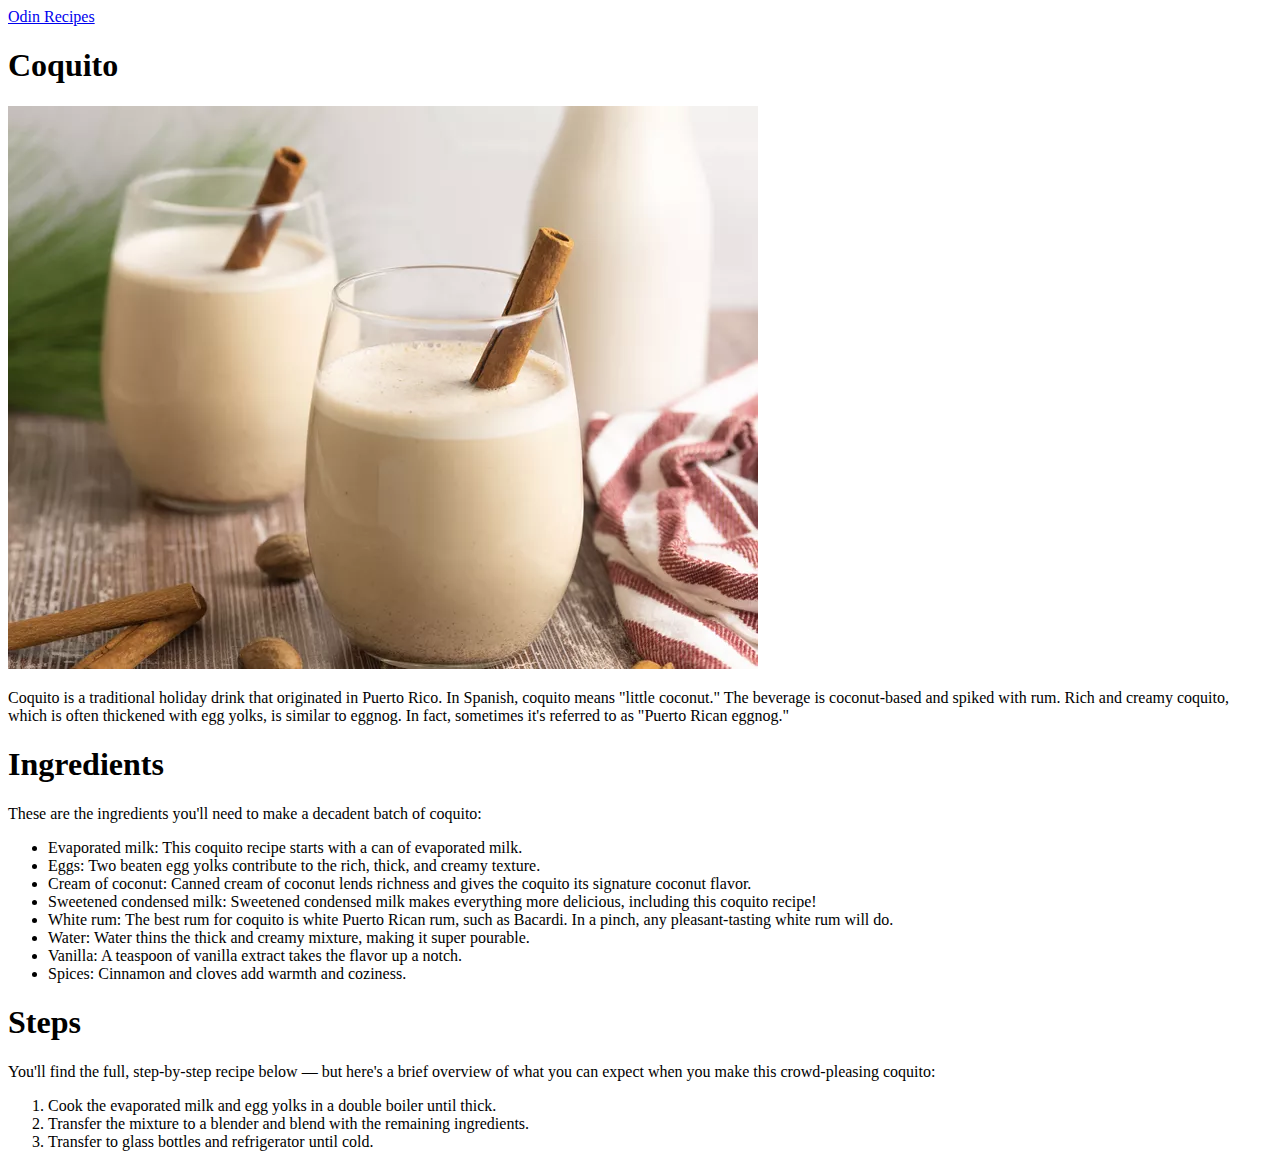
==== recipes/coquito.html @ 3410db71 "Added new recipies to the website" ====
<!DOCTYPE html>
<html lang="en">
<head>
    <meta charset="UTF-8">
    <meta name="viewport" content="width=device-width, initial-scale=1.0">
    <title>Coquito</title>
</head>
<body>
    <a href="../index.html">Odin Recipes</a>

    <h1>Coquito</h1>  

    <img src="./images/coquito.webp" alt="Coquito image">

    <p>Coquito is a traditional holiday drink that originated in Puerto Rico. In Spanish, coquito means "little coconut." The beverage is coconut-based and spiked with rum. Rich and creamy coquito, which is often thickened with egg yolks, is similar to eggnog. In fact, sometimes it's referred to as "Puerto Rican eggnog."

    </p>

    <h1>Ingredients</h1>

    <p>These are the ingredients you'll need to make a decadent batch of coquito:</p>

    <ul>
        <li>Evaporated milk: This coquito recipe starts with a can of evaporated milk.</li>
        <li>Eggs: Two beaten egg yolks contribute to the rich, thick, and creamy texture.
        </li>
        <li>Cream of coconut: Canned cream of coconut lends richness and gives the coquito its signature coconut flavor.</li>
        <li>Sweetened condensed milk: Sweetened condensed milk makes everything more delicious, including this coquito recipe!</li>
        <li>White rum: The best rum for coquito is white Puerto Rican rum, such as Bacardi. In a pinch, any pleasant-tasting white rum will do.</li>
        <li>Water: Water thins the thick and creamy mixture, making it super pourable.</li>
        <li>Vanilla: A teaspoon of vanilla extract takes the flavor up a notch.
        </li>
        <li>Spices: Cinnamon and cloves add warmth and coziness.
        </li>
    </ul>

    <h1>Steps</h1>
    <p>You'll find the full, step-by-step recipe below — but here's a brief overview of what you can expect when you make this crowd-pleasing coquito:

    </p>
    <ol>
        <li>Cook the evaporated milk and egg yolks in a double boiler until thick.</li>
        <li>Transfer the mixture to a blender and blend with the remaining ingredients.
        </li>
        <li>Transfer to glass bottles and refrigerator until cold.
        </li>
    </ol>
</body>
</html>
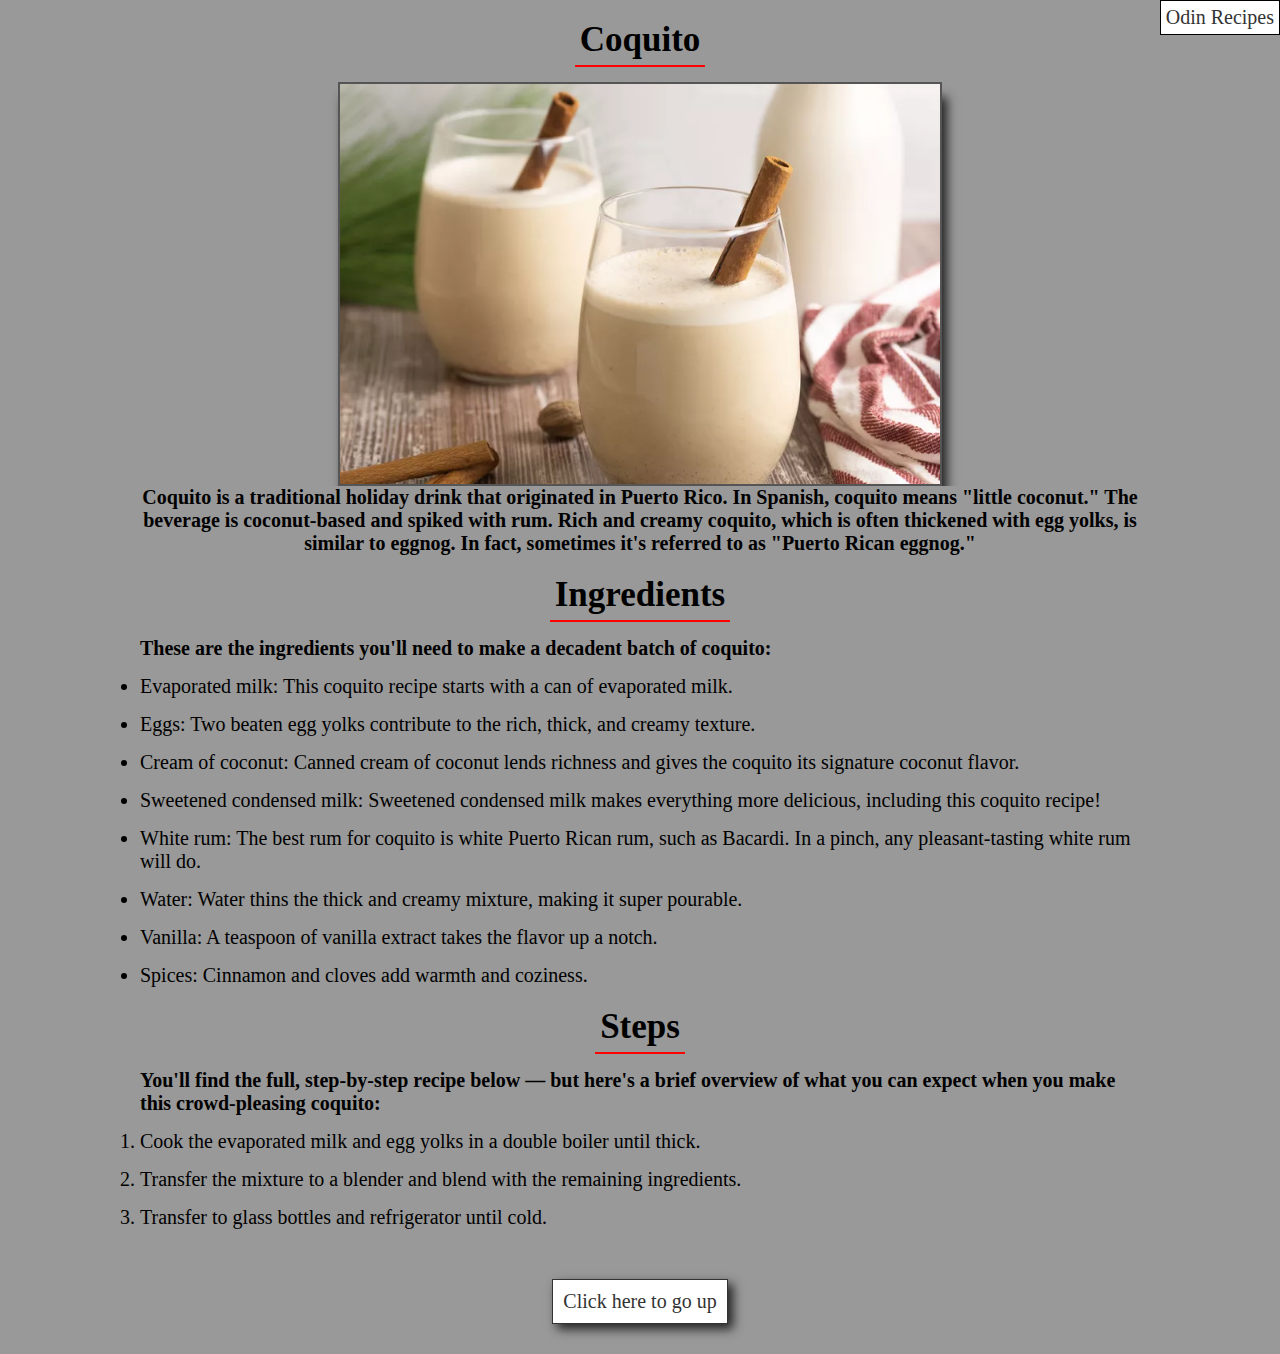
==== commit 6eb83266: "Added new recipies to the website" ====
--- a/recipes/coquito.html
+++ b/recipes/coquito.html
@@ -4,21 +4,22 @@
     <meta charset="UTF-8">
     <meta name="viewport" content="width=device-width, initial-scale=1.0">
     <title>Coquito</title>
+    <link rel="stylesheet" href="../styles.css">
 </head>
 <body>
-    <a href="../index.html">Odin Recipes</a>
+    <a class="nav" href="../index.html">Odin Recipes</a>
 
     <h1>Coquito</h1>  
 
-    <img src="./images/coquito.webp" alt="Coquito image">
+    <img class="img" src="./images/coquito.webp" alt="Coquito image">
 
-    <p>Coquito is a traditional holiday drink that originated in Puerto Rico. In Spanish, coquito means "little coconut." The beverage is coconut-based and spiked with rum. Rich and creamy coquito, which is often thickened with egg yolks, is similar to eggnog. In fact, sometimes it's referred to as "Puerto Rican eggnog."
+    <p class="center">Coquito is a traditional holiday drink that originated in Puerto Rico. In Spanish, coquito means "little coconut." The beverage is coconut-based and spiked with rum. Rich and creamy coquito, which is often thickened with egg yolks, is similar to eggnog. In fact, sometimes it's referred to as "Puerto Rican eggnog."
 
     </p>
 
     <h1>Ingredients</h1>
 
-    <p>These are the ingredients you'll need to make a decadent batch of coquito:</p>
+    <p class="title">These are the ingredients you'll need to make a decadent batch of coquito:</p>
 
     <ul>
         <li>Evaporated milk: This coquito recipe starts with a can of evaporated milk.</li>
@@ -35,7 +36,7 @@
     </ul>
 
     <h1>Steps</h1>
-    <p>You'll find the full, step-by-step recipe below — but here's a brief overview of what you can expect when you make this crowd-pleasing coquito:
+    <p class="title">You'll find the full, step-by-step recipe below — but here's a brief overview of what you can expect when you make this crowd-pleasing coquito:
 
     </p>
     <ol>
@@ -45,5 +46,7 @@
         <li>Transfer to glass bottles and refrigerator until cold.
         </li>
     </ol>
+
+    <a class="btn" class="nav" href="./coquito.html">Click here to go up</a>
 </body>
 </html>--- a/styles.css
+++ b/styles.css
@@ -0,0 +1,116 @@
+* {
+    margin: 0;
+    padding: 0;
+    font-size: 20px;
+    background: #999;
+}
+
+body{
+    width: 1000px;
+    margin: 0 auto;
+}
+
+
+.nav{
+    background: #fff;
+    color: #333;
+    width: auto;
+    position: fixed;
+    right: 0;
+    top: 0;
+    border: 1px solid black;
+    display: inline-block;
+    padding: 5px;
+    margin: 0 auto;
+
+}
+a{
+    display: block;
+    text-decoration: none;
+    color: #333;
+    background: #fff;
+
+
+}
+a:hover{
+    background: #222;
+    color: #fff;
+    box-shadow: 5px 5px 10px #222;
+
+}
+ul.nav2 li{
+    background: #fff;
+    color: #333;
+    width: fit-content;
+    text-decoration: none;
+    border: 1px solid black;
+    z-index: 2;
+    display: inline-block;
+    padding: 10px;
+}
+ul.nav2 li:hover{
+    background: #222;
+    color: #fff;
+    box-shadow: 5px 5px 10px #222;
+
+   
+}
+h1{
+    margin: 15px auto;
+    border-bottom: 2px solid red;
+    width: fit-content;
+    padding: 5px;
+    font-size: 35px;
+}
+
+ul, ol{
+    margin-left: 0 auto;
+    text-align: center;
+}
+
+ul li, ol li{
+    margin: 15px auto;
+    text-align: left;
+
+}
+ol{
+    margin-bottom: 50px;
+}
+p{
+    text-align: center;
+}
+.center{
+    font-size: 20px;
+    font-weight: bold;
+    text-align: center;
+
+}
+
+.title{
+    font-size: 20px;
+    font-weight: bold;
+    text-align: left;
+}
+
+.img{
+    margin: 0 auto;
+    align-items: center;
+    border: 2px solid #555;
+    display: block;
+    height: auto;
+    width: 600px;
+    height: 400px;
+    object-fit: cover;
+    box-shadow: 5px 15px 10px #222;
+
+}
+
+.btn{
+    position: bottom;
+    width: fit-content;
+    padding: 10px;
+    margin: 30px auto;
+    border: 1px solid #333;
+    columns: #222;
+    box-shadow: 5px 5px 10px #222;
+}